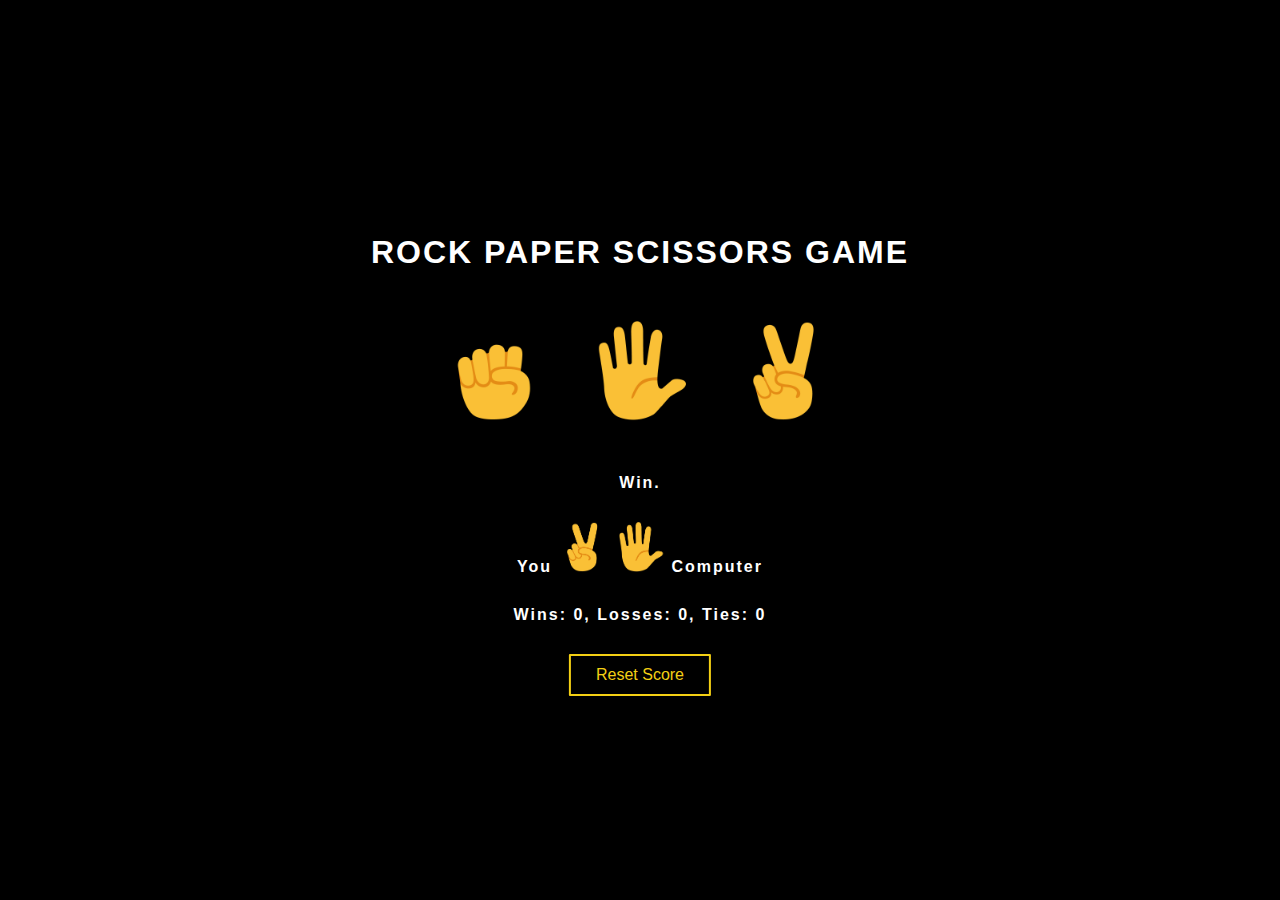
==== index.html @ 1aec4897 "Rock Paper Scissors r" ====
<!DOCTYPE html>
<html lang="en">

<head>
    <meta charset="UTF-8">
    <meta name="viewport" content="width=device-width, initial-scale=1.0">
    <title>UI Rock-Paper-Scissors Game</title>
    <link rel="stylesheet" href="css/style.css">
</head>

<body>
    <div class="container">

        <!-- heading -->
        <h1>
            Rock Paper Scissors Game
        </h1>
        <div class="move-buttons">
            <!-- move buttons -->

            <button class="move-btn my-super-cool-btn" onclick="rock_paper_scissors('rock');updateScore();">
                <div class="dots-container">
                    <div class="dot"></div>
                    <div class="dot"></div>
                    <div class="dot"></div>
                    <div class="dot"></div>
                </div>
                <img src="images/rock-emoji.png" alt="rock" height="100" width="100">
            </button>

            <button class="move-btn my-super-cool-btn" onclick="rock_paper_scissors('paper');updateScore();">
                <div class="dots-container">
                    <div class="dot"></div>
                    <div class="dot"></div>
                    <div class="dot"></div>
                    <div class="dot"></div>
                </div>
                <img src="images/paper-emoji.png" alt="paper" height="100" width="100">
            </button>
            <button class="move-btn my-super-cool-btn" onclick="rock_paper_scissors('scissors');updateScore();">
                <div class="dots-container">
                    <div class="dot"></div>
                    <div class="dot"></div>
                    <div class="dot"></div>
                    <div class="dot"></div>
                </div>
                <img src="images/scissors-emoji.png" alt="scissors" height="100" width="100">
            </button>
        </div>
        <p class="result">Win.</p>
        <p class="cu-moves">
            You 
            <img src="images/scissors-emoji.png" class="u-move" alt="scissors" height="50" width="50">
            <img src="images/paper-emoji.png" class="c-move" alt="scissors" height="50" width="50">
            Computer
        </p>
        <!-- score tracker paragraph -->
        <p class="score-tracker">
            Wins: 0, Losses: 0, Ties: 0
        </p>
        <!-- button to reset the score -->
        <button onclick="resetScore()" class="reset-btn">Reset Score</button>
    </div>

    <script src="js/rock-paper-scissors.js">
        
       
    </script>
</body>

</html>
---- css/style.css ----
* {
    box-sizing: border-box;
    margin: 0;
    padding: 0;
}

body {
    background-color: #000;
    font-family: 'Segoe UI', Tahoma, Geneva, Verdana, sans-serif;
    color: #fff;
    font-weight: bold;
    letter-spacing: 2px;
}

.container {
    position: absolute;
    top: 50%;
    left: 50%;
    transform: translate(-50%, -50%);
    padding: 30px;
    text-align: center;
}

h1,
.move-buttons,
.score-tracker,
.reset-btn ,
.result,
.cu-moves{
    margin-top: 30px;
}

h1 {
    text-transform: uppercase;
}

.move-btn {
    position: relative;
    background-color: transparent;
    border: none;
    padding: 20px;
    cursor: pointer;
}

.my-super-cool-btn span {
    position: relative;
    box-sizing: border-box;
    display: flex;
    align-items: center;
    justify-content: center;
    width: 200px;
    height: 200px;
}

.my-super-cool-btn span:before {
    content: '';
    width: 100%;
    height: 100%;
    display: block;
    position: absolute;
    border-radius: 100%;
    border: 7px solid #F3CF14;
    box-sizing: border-box;
    transition: all .85s cubic-bezier(0.25, 1, 0.33, 1);
    box-shadow: 0 30px 85px rgba(0, 0, 0, 0.14), 0 15px 35px rgba(0, 0, 0, 0.14);
}

.my-super-cool-btn:hover span:before {
    transform: scale(0.8);
    box-shadow: 0 20px 55px rgba(0, 0, 0, 0.14), 0 15px 35px rgba(0, 0, 0, 0.14);
}

.my-super-cool-btn .dots-container {
    opacity: 0;
    animation: intro 1.6s;
    animation-fill-mode: forwards;
}

.my-super-cool-btn .dot {
    width: 8px;
    height: 8px;
    display: block;
    background-color: #F3CF14;
    border-radius: 100%;
    position: absolute;
    transition: all .85s cubic-bezier(0.25, 1, 0.33, 1);
}

.my-super-cool-btn .dot:nth-child(1) {
    top: 50px;
    left: 50px;
    transform: rotate(-140deg);
    animation: swag1-out 0.3s;
    animation-fill-mode: forwards;
    opacity: 0;
}

.my-super-cool-btn .dot:nth-child(2) {
    top: 50px;
    right: 50px;
    transform: rotate(140deg);
    animation: swag2-out 0.3s;
    animation-fill-mode: forwards;
    opacity: 0;
}

.my-super-cool-btn .dot:nth-child(3) {
    bottom: 50px;
    left: 50px;
    transform: rotate(140deg);
    animation: swag3-out 0.3s;
    animation-fill-mode: forwards;
    opacity: 0;
}

.my-super-cool-btn .dot:nth-child(4) {
    bottom: 50px;
    right: 50px;
    transform: rotate(-140deg);
    animation: swag4-out 0.3s;
    animation-fill-mode: forwards;
    opacity: 0;
}

.my-super-cool-btn:hover .dot:nth-child(1) {
    animation: swag1 0.3s;
    animation-fill-mode: forwards;
}

.my-super-cool-btn:hover .dot:nth-child(2) {
    animation: swag2 0.3s;
    animation-fill-mode: forwards;
}

.my-super-cool-btn:hover .dot:nth-child(3) {
    animation: swag3 0.3s;
    animation-fill-mode: forwards;
}

.my-super-cool-btn:hover .dot:nth-child(4) {
    animation: swag4 0.3s;
    animation-fill-mode: forwards;
}

/* reset button */
.reset-btn {
    position: relative;
    left: 50%;
    transform: translateX(-50%);
    font-weight: 0;
    font-size: 16px;
    color: #F3CF14;
    background-color: #000;
    padding: 10px 25px;
    border: solid #f3cf14 2px;
    box-shadow: none;
    border-radius: 1px;
    transition: 1000ms;
    display: flex;
    flex-direction: row;
    align-items: center;
    cursor: pointer;
}

.reset-btn:hover {
    transition: 1000ms;
    padding: 10px 45px;
    background-color: #000000;
    color: #fff;
    border: solid 2px #ebebeb;
}

/* animation */
@keyframes intro {
    0% {
        opacity: 0;
    }

    100% {
        opacity: 1;
    }
}

@keyframes swag1 {
    0% {
        top: 50px;
        left: 50px;
        width: 8px;
    }

    50% {
        width: 30px;
        opacity: 1;
    }

    100% {
        top: 20px;
        left: 20px;
        width: 8px;
        opacity: 1;
    }
}

@keyframes swag1-out {
    0% {
        top: 20px;
        left: 20px;
        width: 8px;
    }

    50% {
        width: 30px;
        opacity: 1;
    }

    100% {
        top: 50px;
        left: 50px;
        width: 8px;
        opacity: 0;
    }
}

@keyframes swag2 {
    0% {
        top: 50px;
        right: 50px;
        width: 8px;
    }

    50% {
        width: 30px;
        opacity: 1;
    }

    100% {
        top: 20px;
        right: 20px;
        width: 8px;
        opacity: 1;
    }
}

@keyframes swag2-out {
    0% {
        top: 20px;
        right: 20px;
        width: 8px;
    }

    50% {
        width: 30px;
        opacity: 1;
    }

    100% {
        top: 50px;
        right: 50px;
        width: 8px;
        opacity: 0;
    }
}

@keyframes swag3 {
    0% {
        bottom: 50px;
        left: 50px;
        width: 8px;
    }

    50% {
        width: 30px;
        opacity: 1;
    }

    100% {
        bottom: 20px;
        left: 20px;
        width: 8px;
        opacity: 1;
    }
}

@keyframes swag3-out {
    0% {
        bottom: 20px;
        left: 20px;
        width: 8px;
    }

    50% {
        width: 30px;
        opacity: 1;
    }

    100% {
        bottom: 50px;
        left: 50px;
        width: 8px;
        opacity: 0;
    }
}

@keyframes swag4 {
    0% {
        bottom: 50px;
        right: 50px;
        width: 8px;
    }

    50% {
        width: 30px;
        opacity: 1;
    }

    100% {
        bottom: 20px;
        right: 20px;
        width: 8px;
        opacity: 1;
    }
}

@keyframes swag4-out {
    0% {
        bottom: 20px;
        right: 20px;
        width: 8px;
    }

    50% {
        width: 30px;
        opacity: 1;
    }

    100% {
        bottom: 50px;
        right: 50px;
        width: 8px;
        opacity: 0;
    }
}
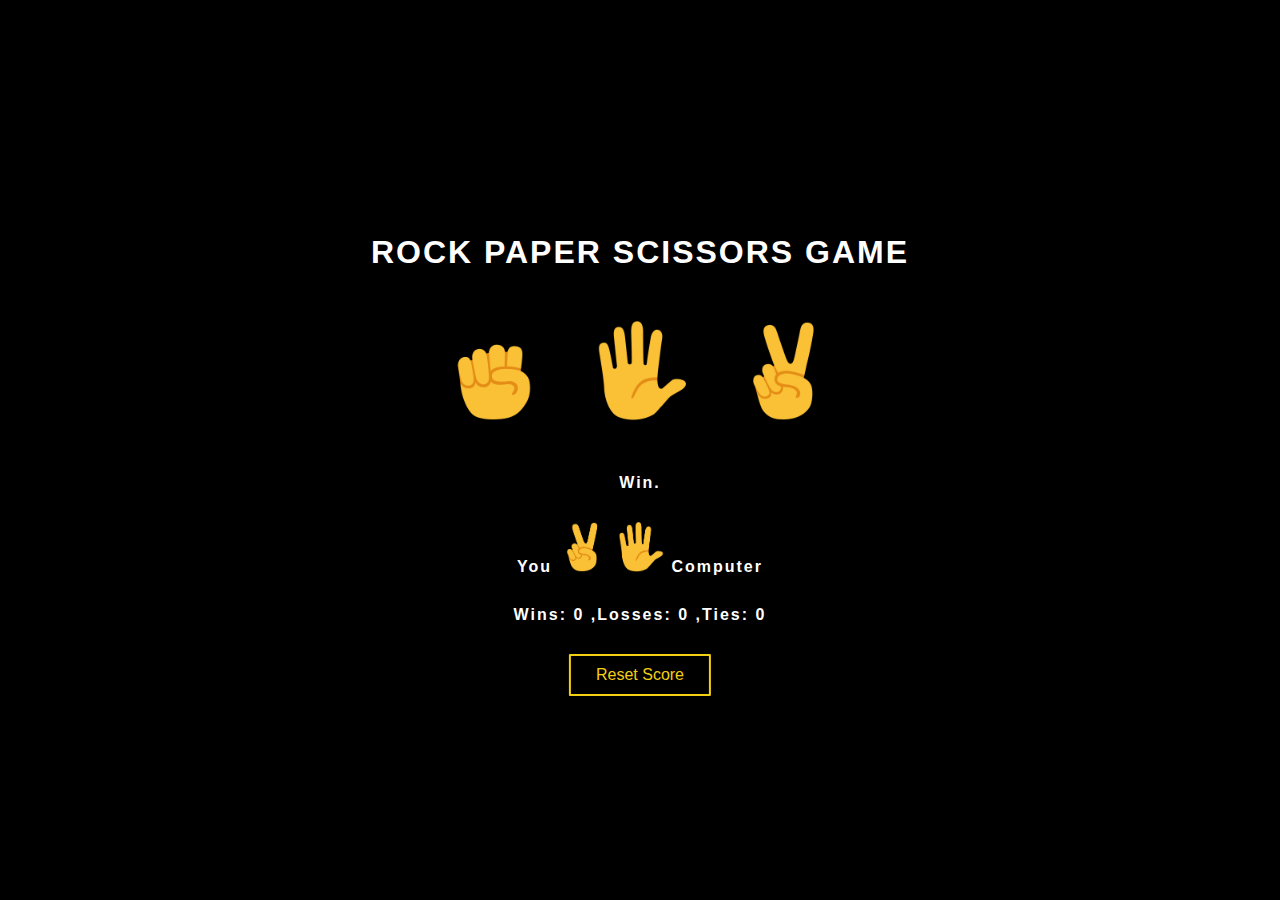
==== commit 33447a42: "finally" ====
--- a/index.html
+++ b/index.html
@@ -59,12 +59,10 @@
             Wins: 0, Losses: 0, Ties: 0
         </p>
         <!-- button to reset the score -->
-        <button onclick="resetScore()" class="reset-btn">Reset Score</button>
+        <button onclick="resetScore();" class="reset-btn">Reset Score</button>
     </div>
 
     <script src="js/rock-paper-scissors.js">
-        
-       
     </script>
 </body>
 
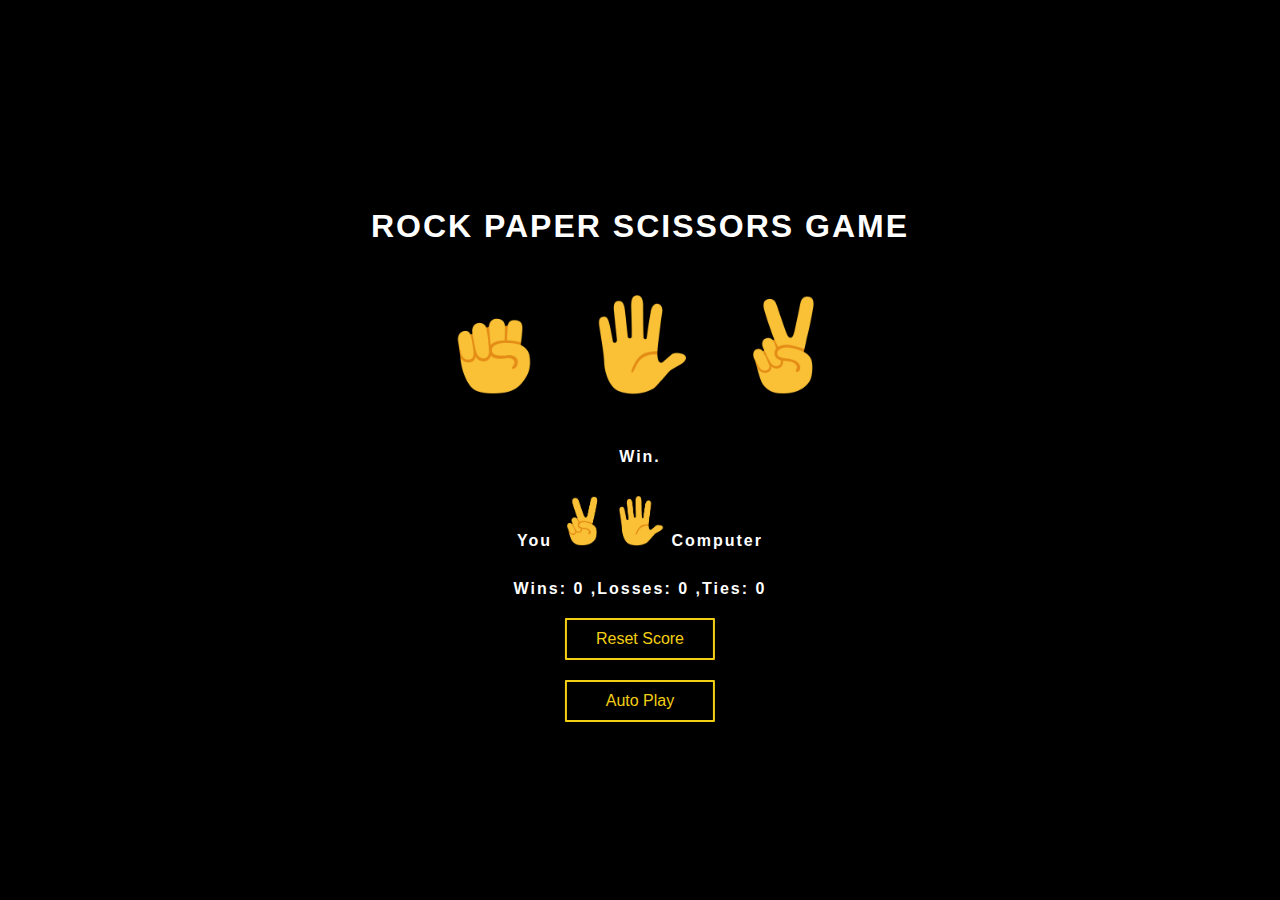
==== commit 8b88bb3a: "auto play feature" ====
--- a/index.html
+++ b/index.html
@@ -60,6 +60,8 @@
         </p>
         <!-- button to reset the score -->
         <button onclick="resetScore();" class="reset-btn">Reset Score</button>
+        <button onclick="autoPlay();" class="auto-play">Auto Play</button>
+
     </div>
 
     <script src="js/rock-paper-scissors.js">
--- a/css/style.css
+++ b/css/style.css
@@ -143,7 +143,7 @@
 }
 
 /* reset button */
-.reset-btn {
+.reset-btn , .auto-play{
     position: relative;
     left: 50%;
     transform: translateX(-50%);
@@ -160,11 +160,14 @@
     flex-direction: row;
     align-items: center;
     cursor: pointer;
-}
-
-.reset-btn:hover {
-    transition: 1000ms;
-    padding: 10px 45px;
+    margin-top:20px;
+    min-width:150px;
+    justify-content: center;
+}
+
+.reset-btn:hover ,.auto-play:hover{
+    transition: 500ms;
+    min-width: 170px;
     background-color: #000000;
     color: #fff;
     border: solid 2px #ebebeb;
